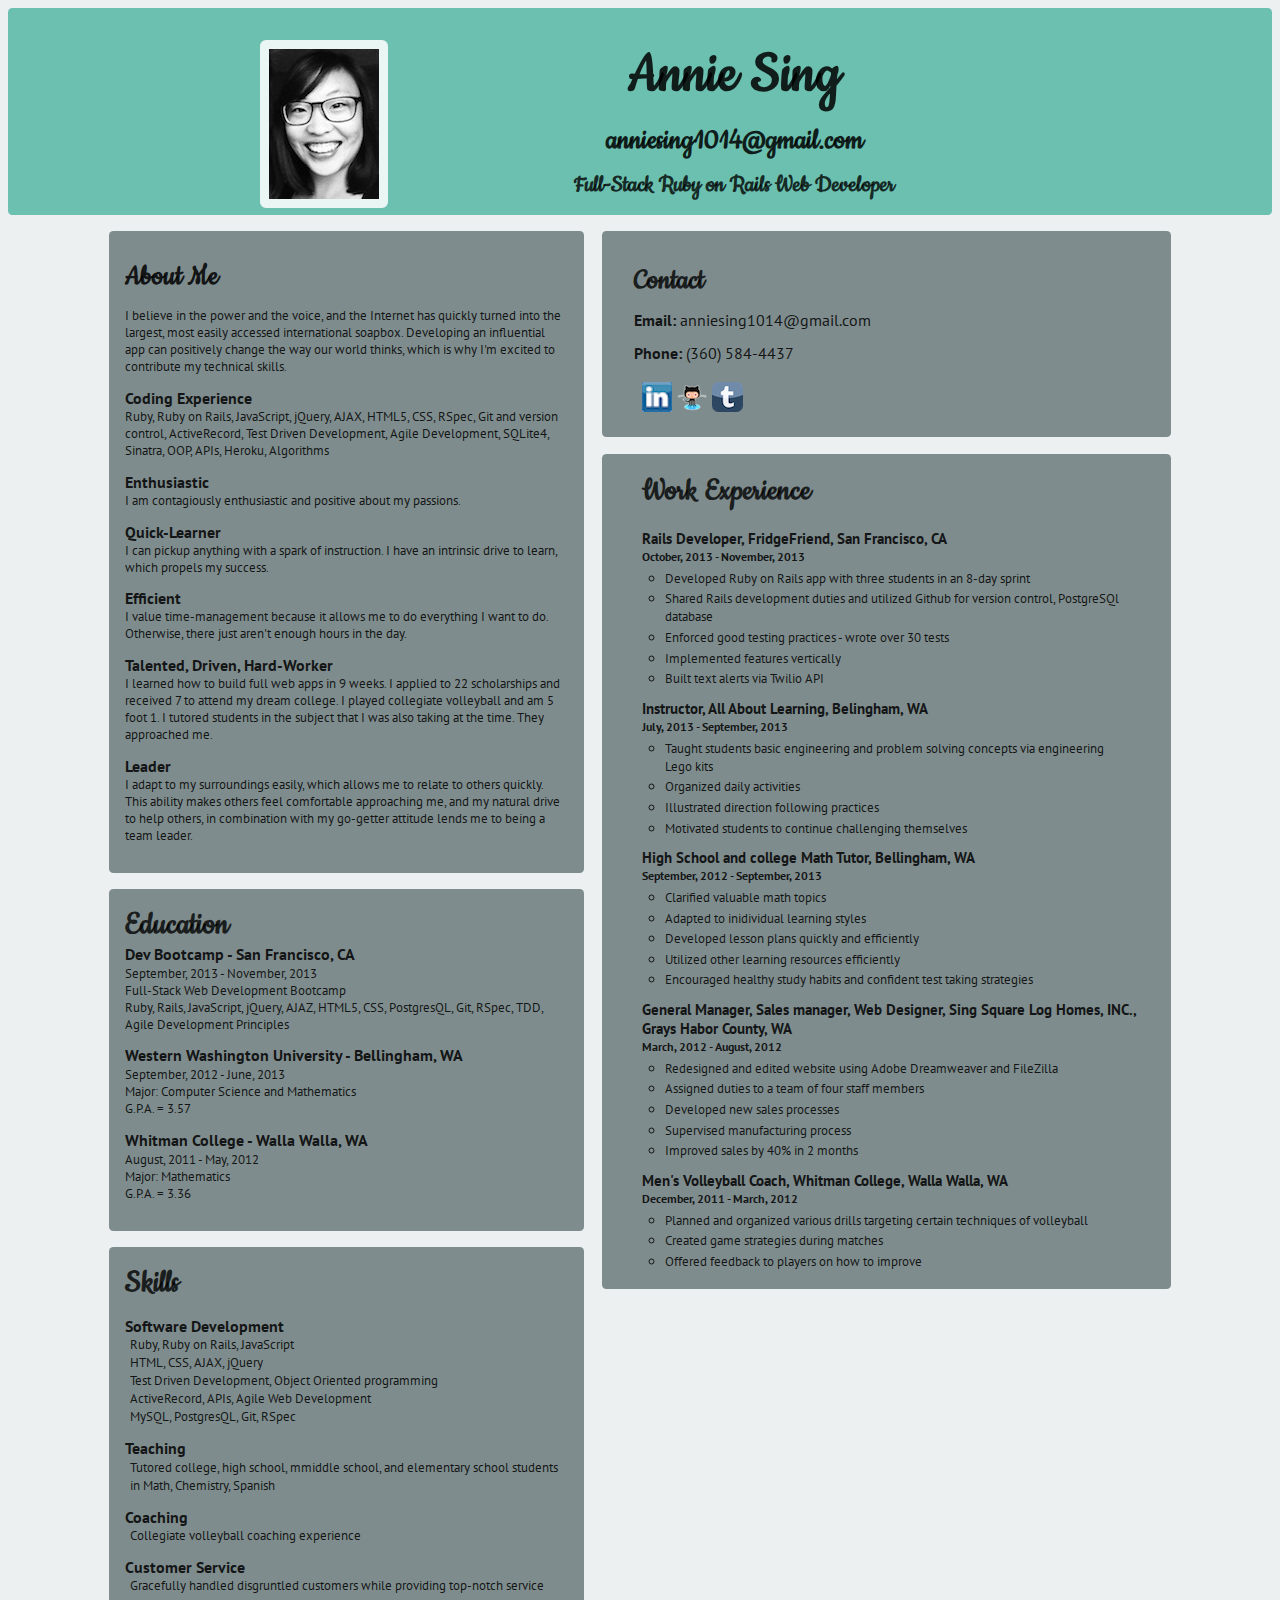
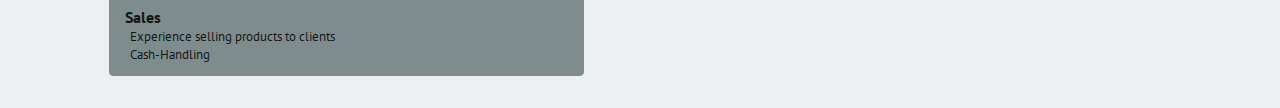
==== index.html @ c32c37f5 "remove irrelevent work experience" ====
<!DOCTYPE html>
<head>
  <title>Annie Sing</title>
  <link rel="stylesheet" type='text/css' href='style.css'>
  <link href='http://fonts.googleapis.com/css?family=PT+Sans|Cookie' rel='stylesheet' type='text/css'>
</head>
<body>

  <div id='container'>

    <header>
      <span>
        <img id='portrait' src="assets/annie_sing.jpg"/>
      </span>
      <span id='info'>
        <h1>Annie Sing</h1>
        <h2>anniesing1014@gmail.com</h2>
        <h3>Full-Stack Ruby on Rails Web Developer</h3>
      </span>
    </header>

    <div id='left-bar'>

      <div id='about-me-box'>
        <span>
          <h2>About Me</h2>
          <p>
            I believe in the power and the voice, and the Internet has quickly turned into the largest, most easily accessed international soapbox. Developing an influential app can positively change the way our world thinks, which is why I'm excited to contribute my technical skills.
          </p>
        </span>
        <span>
          <h4>Coding Experience</h4>
          <p>
            Ruby, Ruby on Rails, JavaScript, jQuery, AJAX, HTML5, CSS, RSpec, Git and version control, ActiveRecord, Test Driven Development, Agile Development, SQLite4, Sinatra, OOP, APIs, Heroku, Algorithms
          </p>
        </span>
        <span>
          <h4>Enthusiastic</h4>
          <p>
            I am contagiously enthusiastic and positive about my passions.
          </p>
        </span>
        <span>
          <h4>Quick-Learner</h4>
          <p>
            I can pickup anything with a spark of instruction. I have an intrinsic drive to learn, which propels my success.
          </p>
        </span>
        <span>
          <h4>Efficient</h4>
          <p>
            I value time-management because it allows me to do everything I want to do. Otherwise, there just aren't enough hours in the day.
          </p>
        </span>
        <span>
          <h4>Talented, Driven, Hard-Worker</h4>
          <p>
            I learned how to build full web apps in 9 weeks. I applied to 22 scholarships and received 7 to attend my dream college. I played collegiate volleyball and am 5 foot 1. I tutored students in the subject that I was also taking at the time. They approached me.
          </p>
        </span>
        <span>
          <h4>Leader</h4>
          <p>
            I adapt to my surroundings easily, which allows me to relate to others quickly. This ability makes others feel comfortable approaching me, and my natural drive to help others, in combination with my go-getter attitude lends me to being a team leader.
          </p>
        </span>
      </div>

      <div id='education-box'>
        <h3>Education</h3>

        <span>
          <h4>Dev Bootcamp -  San Francisco, CA</h4>
          <h5>September, 2013 - November, 2013</h5>
          <p>
            Full-Stack Web Development Bootcamp<br>
            Ruby, Rails, JavaScript, jQuery, AJAZ, HTML5, CSS, PostgresQL, Git, RSpec, TDD, Agile Development Principles
          </p>
        </span>

        <span>
          <h4>Western Washington University - Bellingham, WA</h4>
          <h5>September, 2012 - June, 2013</h5>
          <p>
            Major: Computer Science and Mathematics<br>
            G.P.A. = 3.57
          </p>
        </span>

        <span>
          <h4>Whitman College - Walla Walla, WA</h4>
          <h5>August, 2011 - May, 2012</h5>
          <p>
            Major: Mathematics<br>
            G.P.A. = 3.36
          </p>
        </span>

      </div>

      <div id='skills-box'>
        <h3>Skills</h3>

        <span>
          <h4>Software Development</h4>
          <p>
            <ul>
              <li>Ruby, Ruby on Rails, JavaScript</li>
              <li>HTML, CSS, AJAX, jQuery</li>
              <li>Test Driven Development, Object Oriented programming</li>
              <li>ActiveRecord, APIs, Agile Web Development</li>
              <li>MySQL, PostgresQL, Git, RSpec</li>
            </ul>
          </p>
        </span>

        <span>
          <h4>Teaching</h4>
          <p>
            <ul>
              <li>Tutored college, high school, mmiddle school, and elementary school students in Math, Chemistry, Spanish</li>
            </ul>
          </p>
        </span>


        <span>
          <h4>Coaching</h4>
          <p>
            <ul>
              <li>Collegiate volleyball coaching experience</li>
            </ul>
          </p>
        </span>

        <span>
          <h4>Customer Service</h4>
          <p>
            <ul>
              <li>Gracefully handled disgruntled customers while providing top-notch service</li>
            </ul>
          </p>
        </span>

        <span>
          <h4>Sales</h4>
          <p>
            <ul>
              <li>Experience selling products to clients</li>
              <li>Cash-Handling</li>
            </ul>
          </p>
        </span>


      </div>
    
    </div>


    <div id='right-side-bar'>

      <div id='contact-box'>
        <h3>Contact</h3>
        <p>
          <h4>Email:</h4> anniesing1014@gmail.com
        </p>
        <p>
          <h4>Phone:</h4> (360) 584-4437
        </p>
        <ul id = 'contact-icons'>
          <li>
            <a href="https://www.linkedin.com/in/anniesing"><img src='assets/linked_in_icon.png'></a>
          </li>
          <li>
            <a href="https://github.com/anniesing"><img src='assets/github_icon.png'></a>
          </li>
          <li>
            <a href="https://annie-sing.tumblr.com"><img src='assets/tumblr_icon.png'></a>
          </li>
        </ul>
      </div>



      <div id='work-experience-box'>

        <ul>
          <li><h3>Work Experience</h3></li>
        </ul>
        <ul id='past-jobs'>
          <li>
            <h4>Rails Developer, FridgeFriend, San Francisco, CA</h4>
            <h5> October, 2013 - November, 2013 </h5>
            <p>
              <ul class= 'job-duties'>
                <li>Developed Ruby on Rails app with three students in an 8-day sprint</li>
                <li>Shared Rails development duties and utilized Github for version control, PostgreSQl database</li>
                <li>Enforced good testing practices - wrote over 30 tests</li>
                <li>Implemented features vertically</li>
                <li>Built text alerts via Twilio API</li>
              </ul>
            </p>
          </li>

          <li>
            <h4>Instructor, All About Learning, Belingham, WA</h4>
            <h5>July, 2013 - September, 2013</h5>
            <p>
              <ul class= 'job-duties'>
                <li>Taught students basic engineering and problem solving concepts via engineering Lego kits</li>
                <li>Organized daily activities</li>
                <li>Illustrated direction following practices</li>
                <li>Motivated students to continue challenging themselves</li>
              </ul>
            </p>
          </li>

          <li>
            <h4>High School and college Math Tutor, Bellingham, WA</h4>
            <h5>September, 2012 - September, 2013</h5>
            <p>
              <ul class= 'job-duties'>
                <li>Clarified valuable math topics</li>
                <li>Adapted to inidividual learning styles</li>
                <li>Developed lesson plans quickly and efficiently</li>
                <li>Utilized other learning resources efficiently</li>
                <li>Encouraged healthy study habits and confident test taking strategies</li>
              </ul>
            </p>          
          </li>
          
          <li>
            <h4>General Manager, Sales manager, Web Designer, Sing Square Log Homes, INC., Grays Habor County, WA</h4>
            <h5>March, 2012 - August, 2012</h5>
            <p>
              <ul class= 'job-duties'>
                <li>Redesigned and edited website using Adobe Dreamweaver and FileZilla</li>
                <li>Assigned duties to a team of four staff members</li>
                <li>Developed new sales processes</li>
                <li>Supervised manufacturing process</li>
                <li>Improved sales by 40% in 2 months</li>
              </ul>
            </p>          
          </li>

          <li>
            <h4>Men's Volleyball Coach, Whitman College, Walla Walla, WA</h4>
            <h5>December, 2011 - March, 2012</h5>
            <p>
              <ul class= 'job-duties'>
                <li>Planned and organized various drills targeting certain techniques of volleyball</li>
                <li>Created game strategies during matches</li>
                <li>Offered feedback to players on how to improve</li>
              </ul>
            </p>          
          </li>
        </ul>
      </div>
    </div>

  </div>

</body>
---- style.css ----
body{
  background-color: #ecf0f1;
  color: rgba(0,0,0,0.85);
  font-family: 'PT Sans', sans-serif;
  }

header{
  background-color: rgba(22, 160, 133, 0.6);
  padding-top: 2em;
  padding-bottom: 1em;
  text-align: center;
  border-radius: 4.3px;
  }


ul {
  font-size: 1.2em;
  list-style: none;
  }

h1 {                  
  font-size: 4em;
  color: rgba(0,0,0,0.85);
  font-family: 'Cookie', cursive;
  margin-top: 0em;
  margin-bottom: 0em;
  }
h2 {
  font-size: 2em;
  color: rgba(0,0,0,0.85);
  font-family: 'Cookie', cursive;
  margin-top: 0.4em;
  margin-bottom: 0.4em;
  }
h3 {
  color: rgba(0,0,0,0.8);
  font-size: 1.6em;
  font-family: 'Cookie', cursive;
  margin-top: 0em;
  margin-bottom: 0em;
  }

h4{
  margin-top: 0em;
  font-size: 0.9em;
  font-weight: thick;
  display: inline;
  margin-left: 0em;
  margin-bottom: 0em;
  font-family: 'PT Sans', sans-serif;
}

h5{
  margin-top: 0.2%;
  font-weight: thick;
  font-size: 0.7em;
  font-family: 'PT Sans', sans-serif;
}


a {
  color: #ecf0f1;
  text-decoration: none;
  }

p {
  font-family: 'PT Sans', sans-serif;
  font-size: 0.8em;
}

#container{
  font-family: 'PT Sans', sans-serif;
  float: left;
  height: 100%;
}

#left-bar{
  float:left;
  display: inline-block;
  width: 35%;
  margin-left: 8%;
  margin-bottom: 2em;
}

#right-side-bar{
  width: 45%;
  position:relative;
  display: inline-block;
  float: right;
  margin-top: 1em;
  margin-right: 8%;
  border-radius: 4.5px;
}

#work-experience-box{
  float:left;
  margin-top: 3%;
  width: 96%;
  background: #7f8c8d;
  border-radius: 4.3px;
  padding-right: 4%;
}

#work-experience-box h3{
  font-size: 2.3em;
}
#work-experience-box h4{
  font-size: 1em;
}

#work-experience-box li{
  font-size: 0.76em;
}

#work-experience-box h5{
  font-size: 0.8em;

}

#contact-box{
  width: 100%;
  float: left;
  border-radius: 4.3px;
  background: #7f8c8d;
  display: block;
  }

#contact-box h3{
  padding-left: 1em;
  padding-top: 1em;
  font-size: 2em;
}

#contact-box h4{
  padding-left: 2em;
  font-size: 1em;
}
#education-box{
  display: block;
  width:100%;
  background: #7f8c8d;
  margin-top: 1em;
  float: left;
  border-radius: 4.3px;
  padding: 1em;
}

#education-box h3{
  font-size: 2.2em;
}

#education-box h4{
  font-size: 1em;
  font-weight: thick;
}

#education-box h5{
  font-size: 0.8em;
  font-weight: normal;
  margin-bottom: 0%;
}

#education-box p{
  margin-top: 0%;
  margin-bottom: 3%%;
}


#skills-box{
  display: block;
  width:100%;
  background: #7f8c8d;
  margin-top: 1em;
  float: left;
  padding: 1em;
  padding-bottom: 0em;
  border-radius: 4.3px;
}

#skills-box h3{
  font-size: 2.2em;
  margin-bottom: 0.4em;
}

#skills-box h4{
  font-size: 1em;
  font-family: 'PT Sans', sans-serif;
  font-weight: thick;
}

#skills-box p{
  margin-top: 0%;
}

#skills-box ul{
  margin-top: -3%;
  margin-left: -8%;
  margin-bottom: 0%
}

#skills-box li{
  font-size: 0.7em;
}

#about-me-box{
  display: block;
  width:100%;
  background: #7f8c8d;
  margin-top: 1em;
  float: left;
  padding: 1em;
  border-radius: 4.3px;
}

#top-left-side-bar h3{
  margin-bottom: 0em;
  font-size: 2em;
}


#contact-icons li{
  display: inline;
}

#about-me-box h4{
  font-size: 1em;
  font-weight: thick;
}

#about-me-box p{
  margin-top: 0%;
}

.job-duties{
  margin-right: 1em;
  margin-left: -1em;
  margin-top: -1em;
}

.job-duties li{
  list-style: circle;
  font-size: 0.6em;
  padding-top: 0.2em; 
}


img#portrait {
  border-color: rgba(255, 255, 255, 0.85);
  border-width: 0.6em;
  border-radius: 6px;
  border-style: solid;
  }


header span:first-of-type {
  width: 20%;
  float: left;
  margin-left: 15%;
  margin-right: -20%
}



/*
@media (max-width: 600px) {

#top-left-side-bar{
  border-radius: 4.3px;
  width: 100;
  display: block;
  background: red;
  }

#right-side-bar{
  background-color: #7f8c8d;
  display: block;
  margin-top: 1em;
  border-radius: 4.5px;
}

#bottom-left-side-bar{
  border-radius: 4.3px;
  margin: 1em 0em;
  float: left;
  }
}
*/
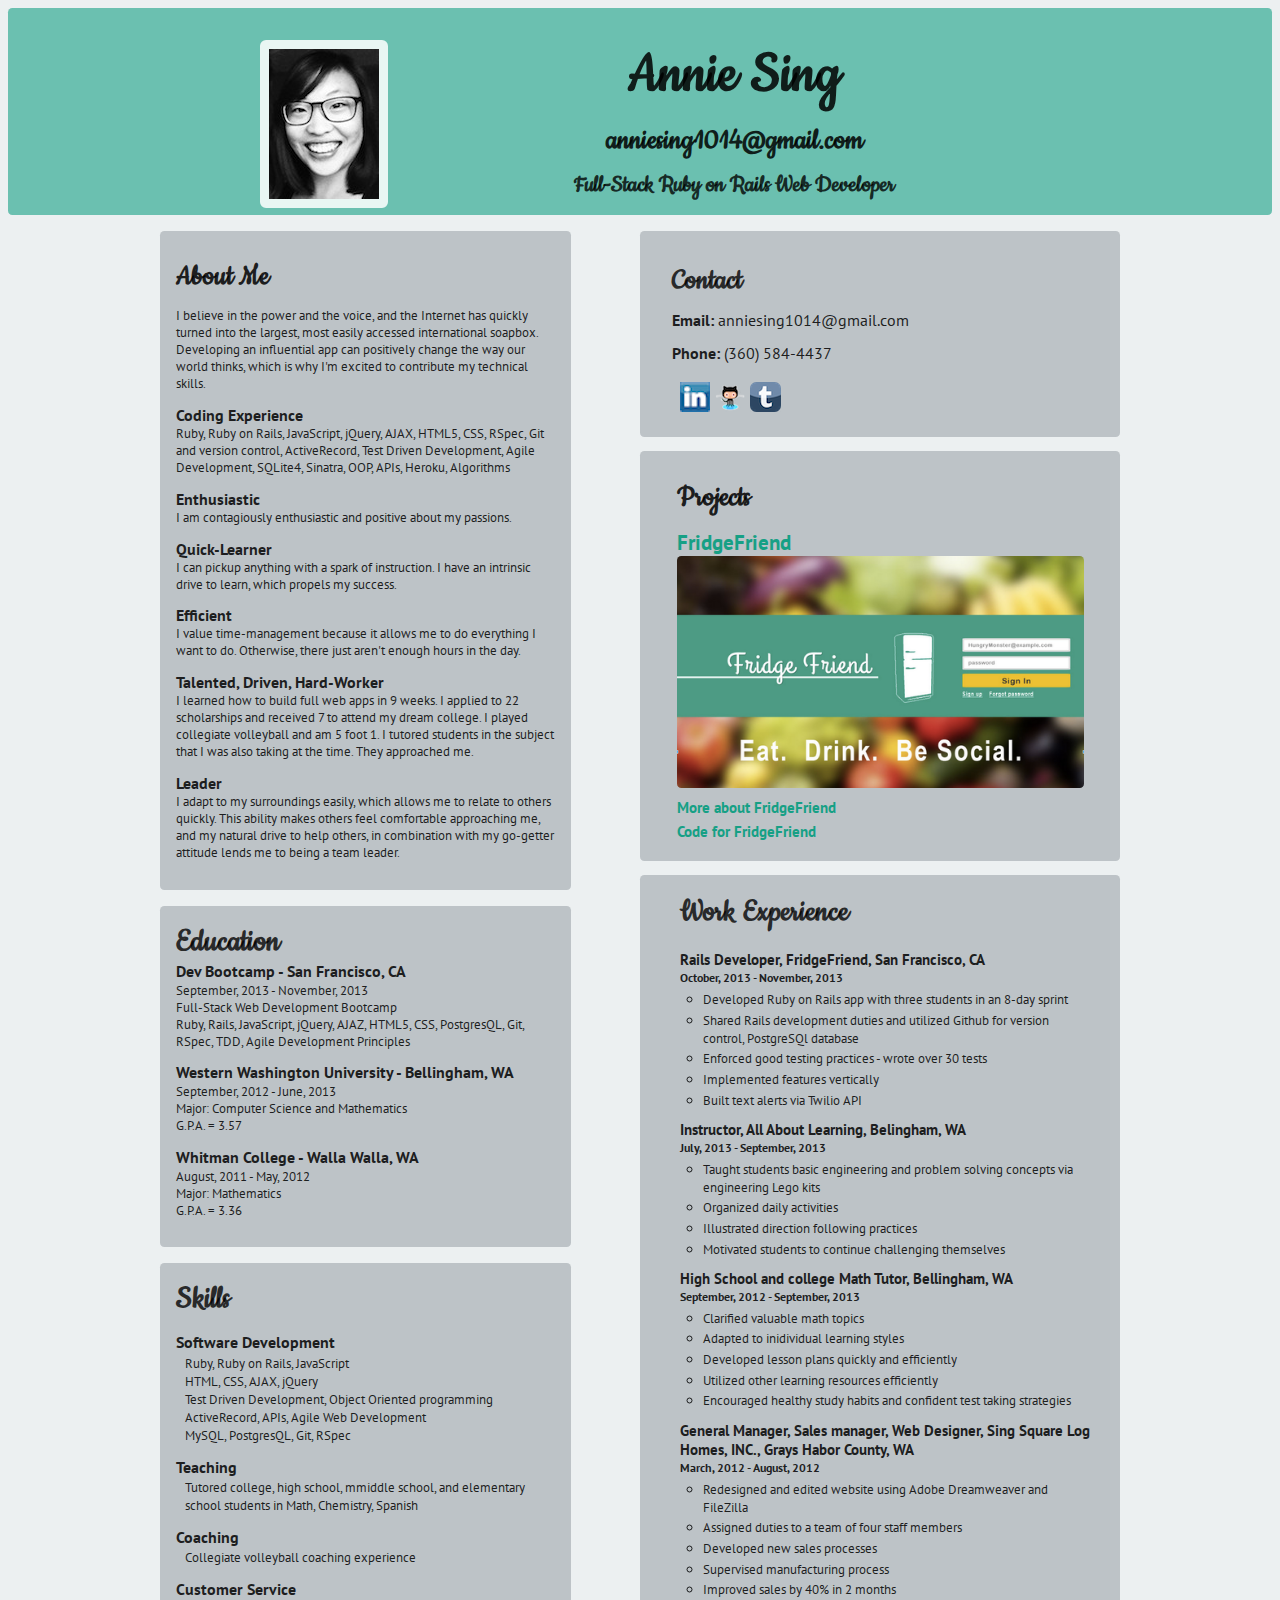
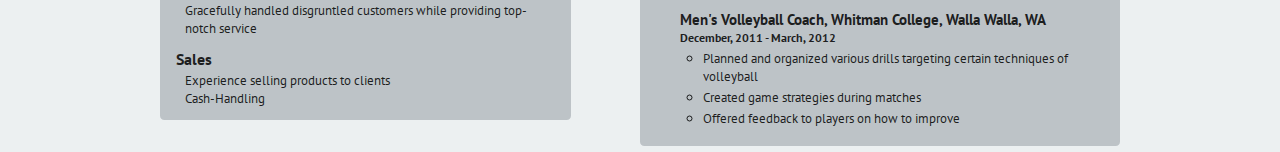
==== commit 21d5b05b: "add projects" ====
--- a/index.html
+++ b/index.html
@@ -181,7 +181,19 @@
         </ul>
       </div>
 
-
+      <div id='projects-box'>
+        <div id='cushion'>
+        <h2>Projects</h2>
+          <span>
+            <h3><a href = 'http://fridge-friend.herokuapp.com/'>FridgeFriend</a></h3>
+              <a href = 'http://fridge-friend.herokuapp.com/'><img id='fridge-friend-landing' src="assets/fridge_friend.png" ></a>
+              <p><a href = 'http://annie-sing.tumblr.com/post/67087601604/phase-3-week-3-day-5-release-day-of-fridgefriend'>More about FridgeFriend</a></p>
+              <p><a href = "https://github.com/gopher-snakes-2013/Fridge-Friends-2.0">Code for FridgeFriend</a></p>
+            <p>
+            </p>
+          </span>
+        </div>
+      </div>
 
       <div id='work-experience-box'>
 
@@ -229,7 +241,7 @@
               </ul>
             </p>          
           </li>
-          
+
           <li>
             <h4>General Manager, Sales manager, Web Designer, Sing Square Log Homes, INC., Grays Habor County, WA</h4>
             <h5>March, 2012 - August, 2012</h5>
--- a/style.css
+++ b/style.css
@@ -77,26 +77,82 @@
 #left-bar{
   float:left;
   display: inline-block;
-  width: 35%;
-  margin-left: 8%;
+  width: 30%;
+  margin-left: 12%;
+  margin-right: 8%;
   margin-bottom: 2em;
 }
 
 #right-side-bar{
-  width: 45%;
+  width: 38%;
   position:relative;
   display: inline-block;
   float: right;
   margin-top: 1em;
-  margin-right: 8%;
+  margin-right: 12%;
   border-radius: 4.5px;
 }
 
+#contact-box{
+  width: 100%;
+  float: left;
+  border-radius: 4.3px;
+  background: #bdc3c7;
+  display: block;
+  }
+
+#contact-box h3{
+  padding-left: 1em;
+  padding-top: 1em;
+  font-size: 2em;
+}
+
+#contact-box h4{
+  padding-left: 2em;
+  font-size: 1em;
+}
+
+#projects-box {
+  background: #bdc3c7;
+  margin-top: 3%;
+  float: left;
+  width: 100%;
+  border-radius: 4.3px;
+}
+
+#projects-box h3{
+  font-family: 'PT Sans', sans-serif;
+  font-size: 1.1em;
+}
+
+#projects-box a{
+  color: rgb(22, 160, 133);
+  font-family: 'PT Sans', sans-serif;
+  font-weight: bold;
+  font-size: 1.2em;
+}
+
+#projects-box p{
+  margin-top: 0.3em;
+  margin-bottom: 0em;
+}
+
+#cushion{
+  padding-left: 2.3em;
+  padding-right: 2.3em;
+  padding-bottom: 1em;
+  padding-top: 1em;
+}
+
+#fridge-friend-landing{
+  border-radius: 4.3px;
+  width: 100%;
+}
 #work-experience-box{
   float:left;
   margin-top: 3%;
   width: 96%;
-  background: #7f8c8d;
+  background: #bdc3c7;
   border-radius: 4.3px;
   padding-right: 4%;
 }
@@ -117,28 +173,10 @@
 
 }
 
-#contact-box{
-  width: 100%;
-  float: left;
-  border-radius: 4.3px;
-  background: #7f8c8d;
-  display: block;
-  }
-
-#contact-box h3{
-  padding-left: 1em;
-  padding-top: 1em;
-  font-size: 2em;
-}
-
-#contact-box h4{
-  padding-left: 2em;
-  font-size: 1em;
-}
 #education-box{
   display: block;
   width:100%;
-  background: #7f8c8d;
+  background: #bdc3c7;
   margin-top: 1em;
   float: left;
   border-radius: 4.3px;
@@ -169,7 +207,7 @@
 #skills-box{
   display: block;
   width:100%;
-  background: #7f8c8d;
+  background: #bdc3c7;
   margin-top: 1em;
   float: left;
   padding: 1em;
@@ -205,7 +243,7 @@
 #about-me-box{
   display: block;
   width:100%;
-  background: #7f8c8d;
+  background: #bdc3c7;
   margin-top: 1em;
   float: left;
   padding: 1em;
@@ -230,6 +268,7 @@
 #about-me-box p{
   margin-top: 0%;
 }
+
 
 .job-duties{
   margin-right: 1em;
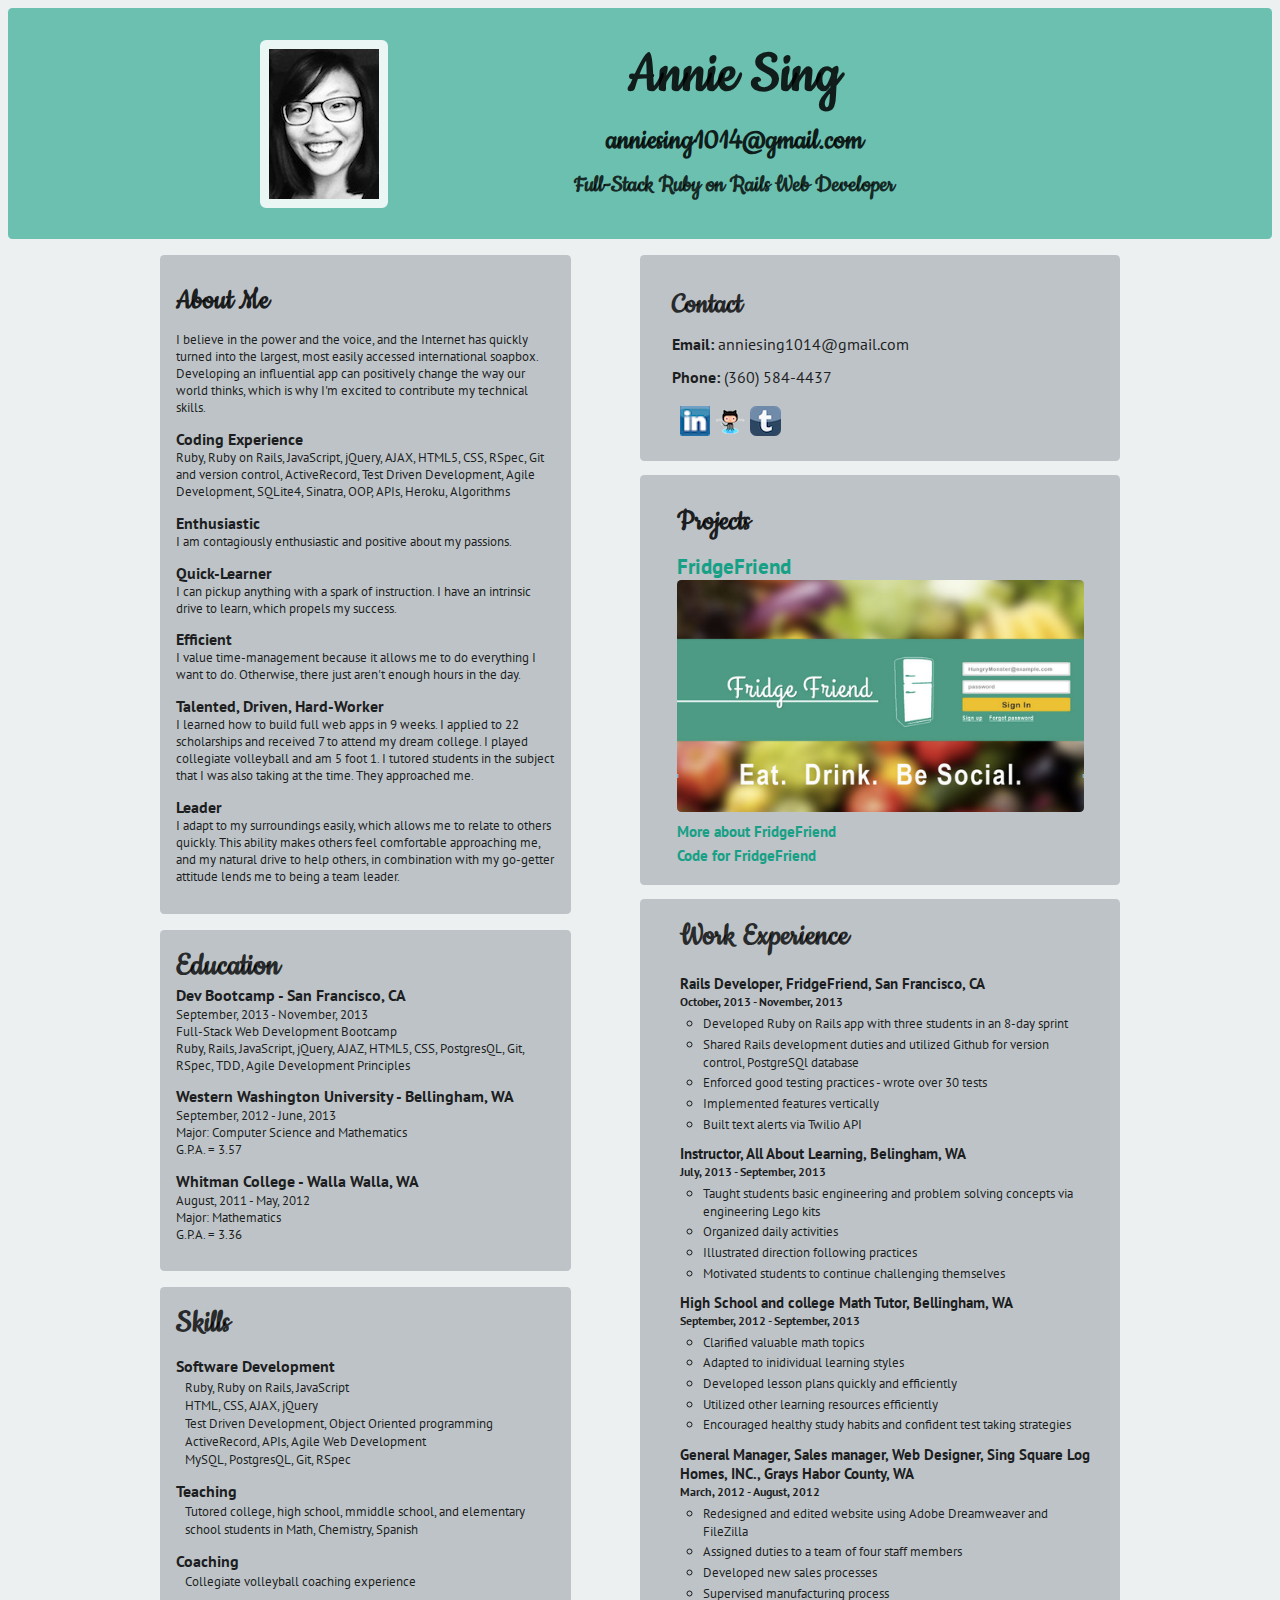
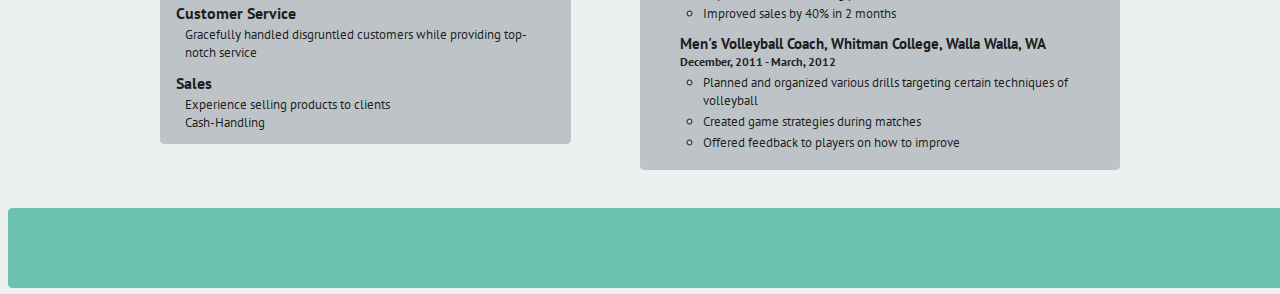
==== commit 2084837a: "add footer" ====
--- a/index.html
+++ b/index.html
@@ -270,7 +270,8 @@
         </ul>
       </div>
     </div>
-
+    <div id='footer'>
+    </div>
   </div>
 
 </body>
--- a/style.css
+++ b/style.css
@@ -7,11 +7,21 @@
 header{
   background-color: rgba(22, 160, 133, 0.6);
   padding-top: 2em;
-  padding-bottom: 1em;
+  padding-bottom: 2.5em;
   text-align: center;
   border-radius: 4.3px;
   }
 
+#footer{
+  padding:1em;
+  width: 100%;
+  height: 3em;
+  float: left;
+  border-radius: 4.3px;
+  margin-bottom: 0.4em;
+  margin-top: 2em;
+  background-color: rgba(22, 160, 133, 0.6);
+}
 
 ul {
   font-size: 1.2em;
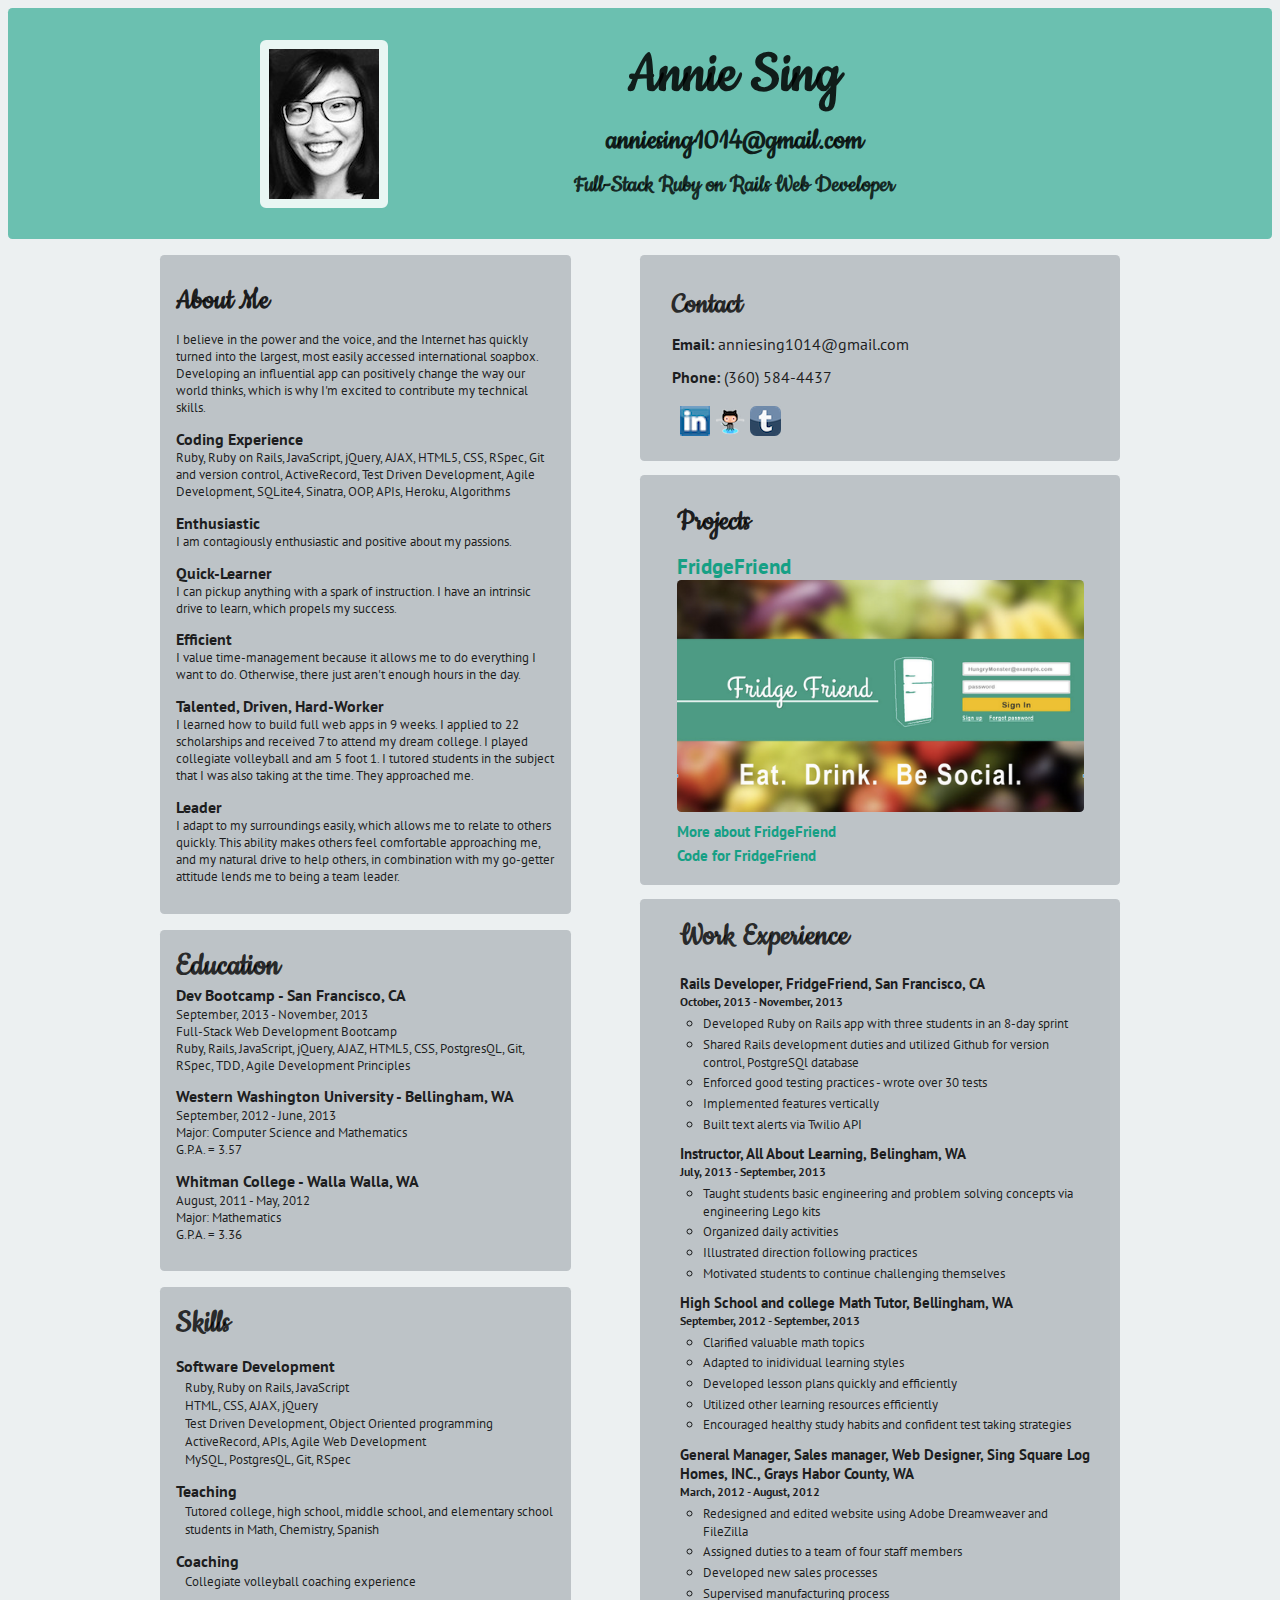
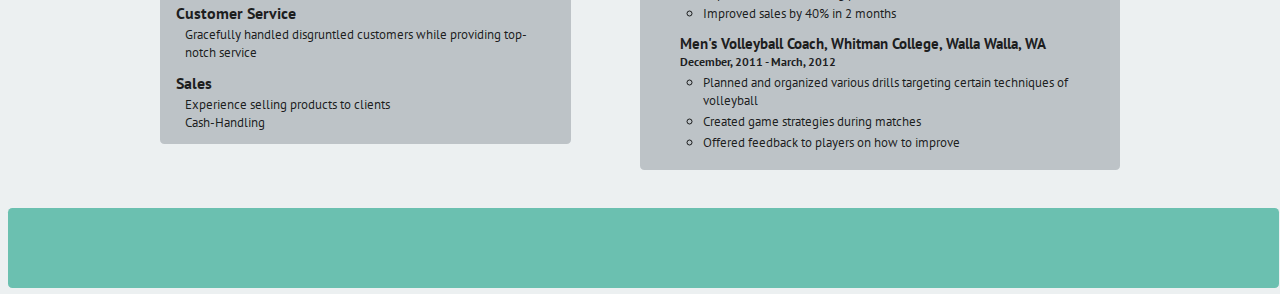
==== commit 65e35e5a: "mmiddle -> middle" ====
--- a/index.html
+++ b/index.html
@@ -118,7 +118,7 @@
           <h4>Teaching</h4>
           <p>
             <ul>
-              <li>Tutored college, high school, mmiddle school, and elementary school students in Math, Chemistry, Spanish</li>
+              <li>Tutored college, high school, middle school, and elementary school students in Math, Chemistry, Spanish</li>
             </ul>
           </p>
         </span>
@@ -154,7 +154,7 @@
 
 
       </div>
-    
+
     </div>
 
 
@@ -239,7 +239,7 @@
                 <li>Utilized other learning resources efficiently</li>
                 <li>Encouraged healthy study habits and confident test taking strategies</li>
               </ul>
-            </p>          
+            </p>
           </li>
 
           <li>
@@ -253,7 +253,7 @@
                 <li>Supervised manufacturing process</li>
                 <li>Improved sales by 40% in 2 months</li>
               </ul>
-            </p>          
+            </p>
           </li>
 
           <li>
@@ -265,7 +265,7 @@
                 <li>Created game strategies during matches</li>
                 <li>Offered feedback to players on how to improve</li>
               </ul>
-            </p>          
+            </p>
           </li>
         </ul>
       </div>
--- a/style.css
+++ b/style.css
@@ -14,11 +14,12 @@
 
 #footer{
   padding:1em;
-  width: 100%;
+  width: 98%;
   height: 3em;
   float: left;
   border-radius: 4.3px;
   margin-bottom: 0.4em;
+  margin-right: 0.4em;
   margin-top: 2em;
   background-color: rgba(22, 160, 133, 0.6);
 }
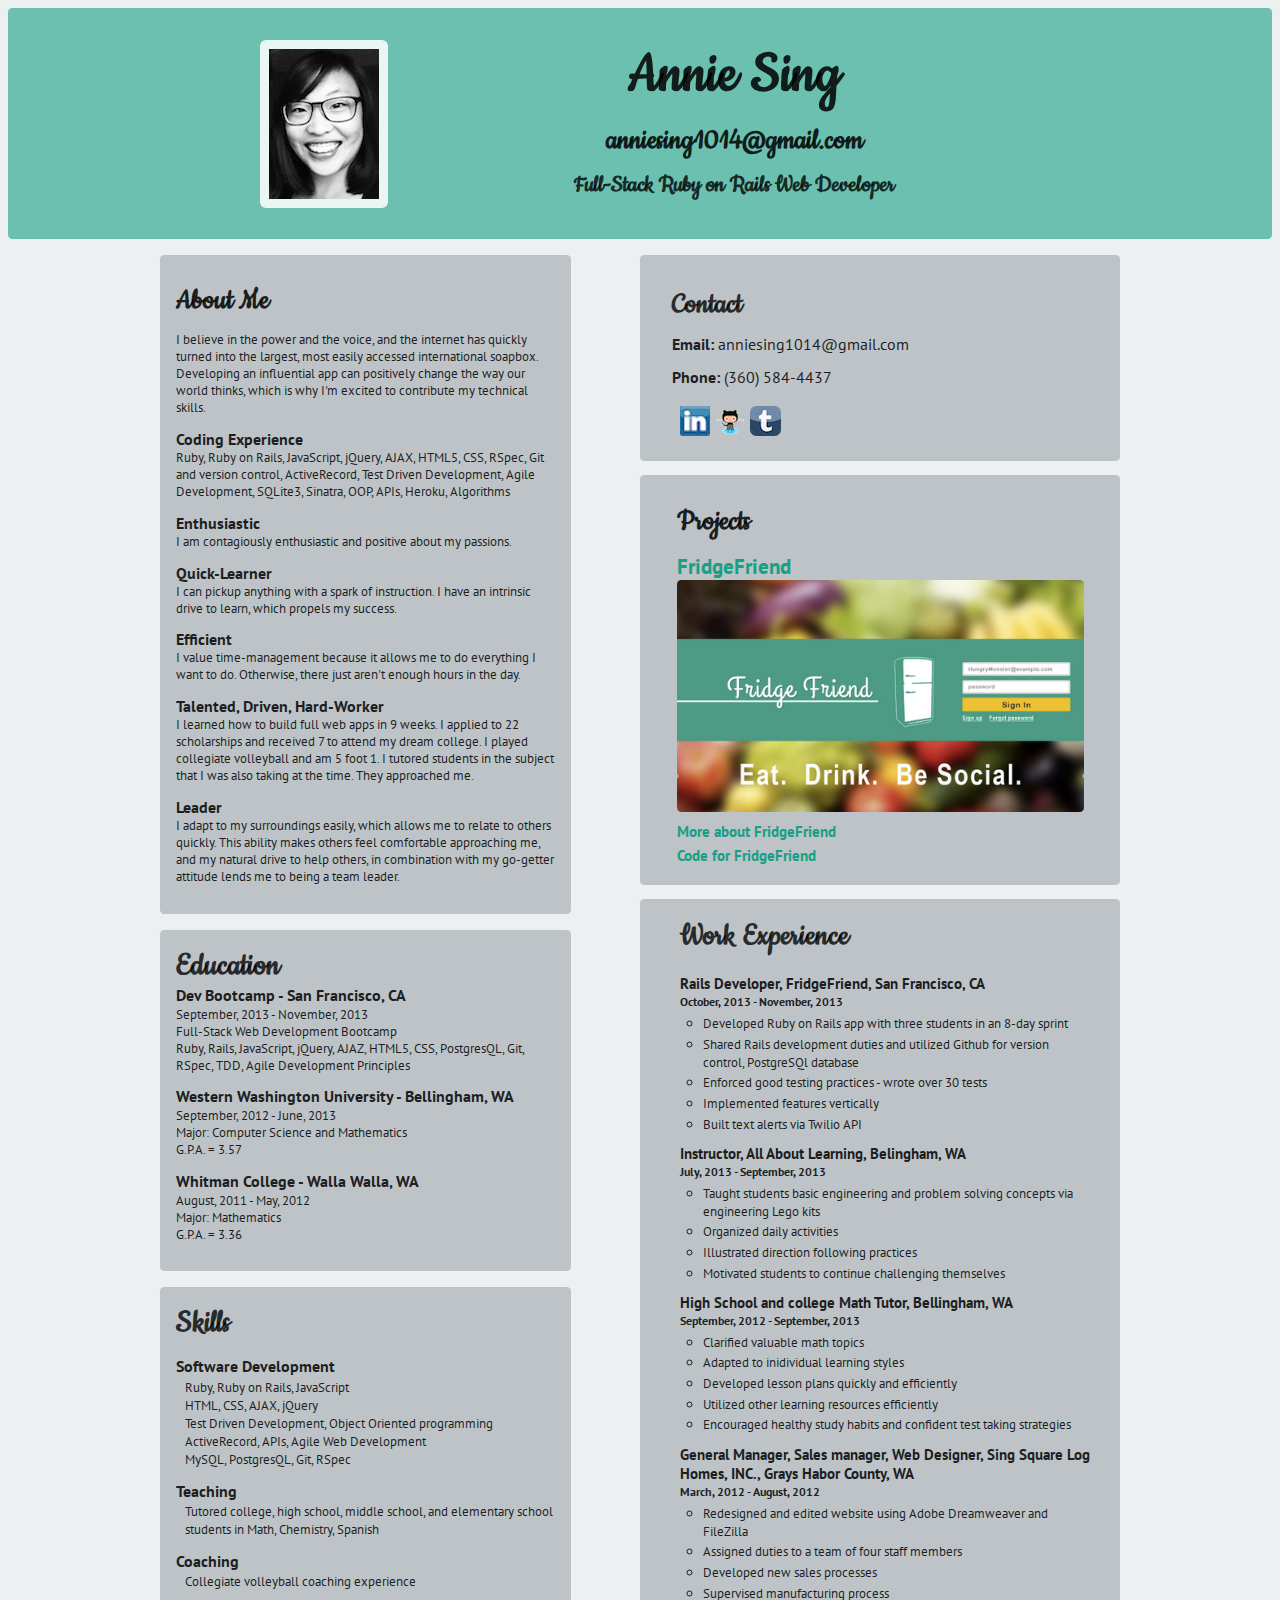
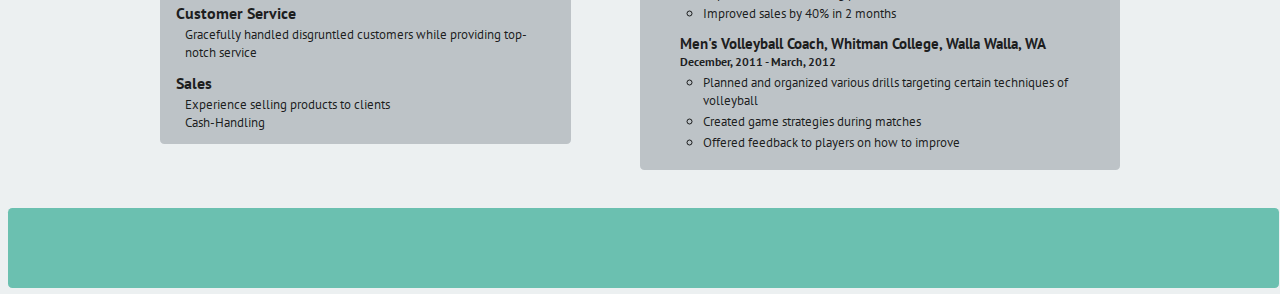
==== commit f67b83ac: "sqlite4 -> sqlite3" ====
--- a/index.html
+++ b/index.html
@@ -25,13 +25,13 @@
         <span>
           <h2>About Me</h2>
           <p>
-            I believe in the power and the voice, and the Internet has quickly turned into the largest, most easily accessed international soapbox. Developing an influential app can positively change the way our world thinks, which is why I'm excited to contribute my technical skills.
+            I believe in the power and the voice, and the internet has quickly turned into the largest, most easily accessed international soapbox. Developing an influential app can positively change the way our world thinks, which is why I'm excited to contribute my technical skills.
           </p>
         </span>
         <span>
           <h4>Coding Experience</h4>
           <p>
-            Ruby, Ruby on Rails, JavaScript, jQuery, AJAX, HTML5, CSS, RSpec, Git and version control, ActiveRecord, Test Driven Development, Agile Development, SQLite4, Sinatra, OOP, APIs, Heroku, Algorithms
+            Ruby, Ruby on Rails, JavaScript, jQuery, AJAX, HTML5, CSS, RSpec, Git and version control, ActiveRecord, Test Driven Development, Agile Development, SQLite3, Sinatra, OOP, APIs, Heroku, Algorithms
           </p>
         </span>
         <span>
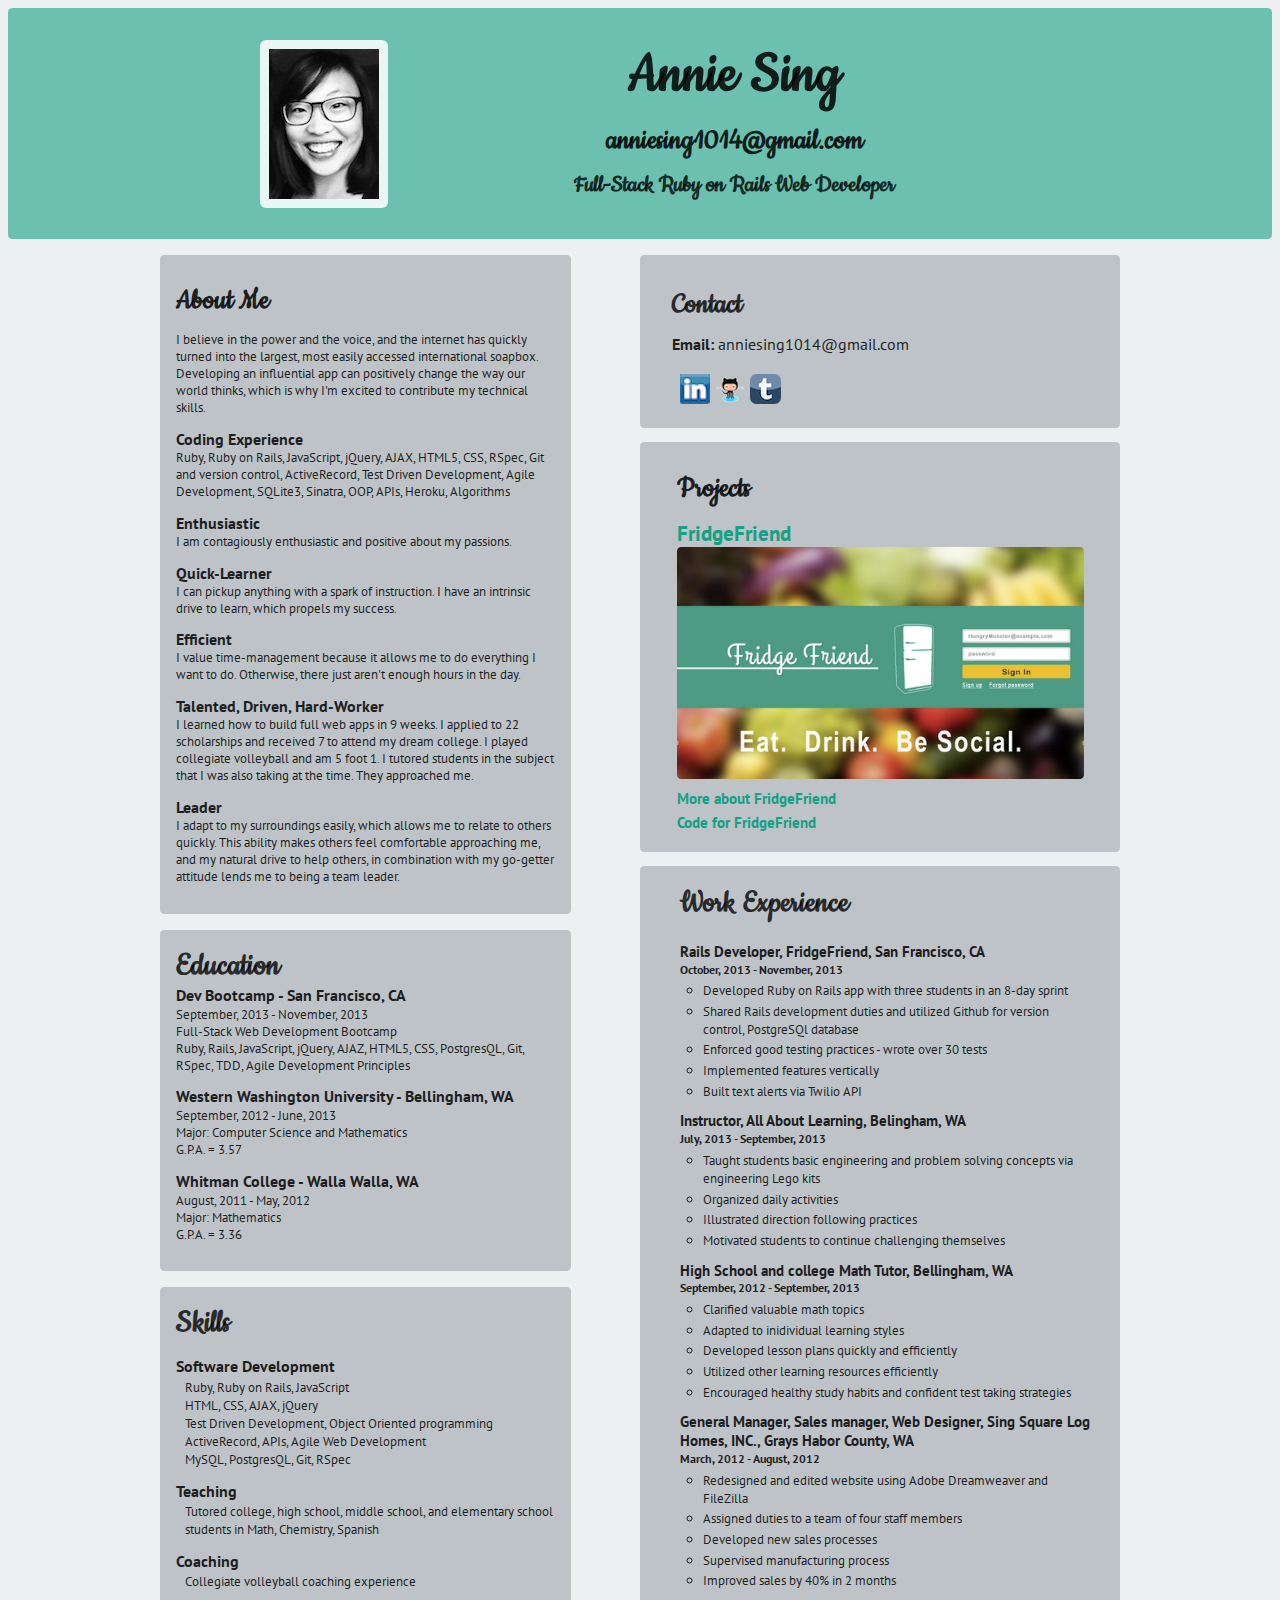
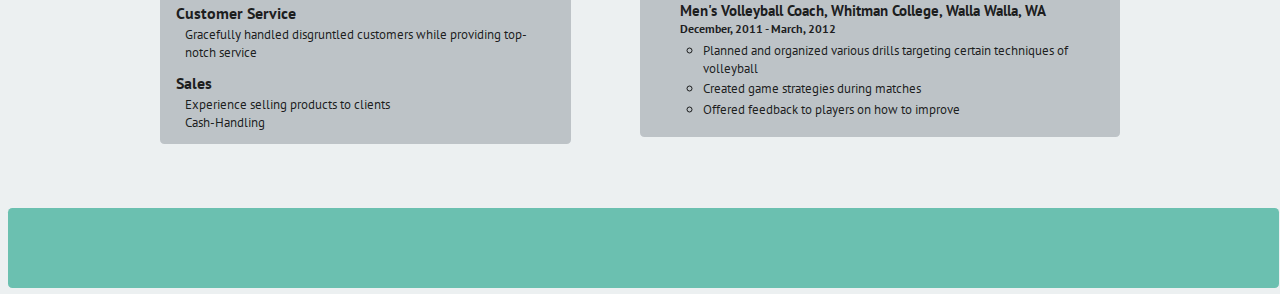
==== commit d78bee99: "remove phone number" ====
--- a/index.html
+++ b/index.html
@@ -165,9 +165,6 @@
         <p>
           <h4>Email:</h4> anniesing1014@gmail.com
         </p>
-        <p>
-          <h4>Phone:</h4> (360) 584-4437
-        </p>
         <ul id = 'contact-icons'>
           <li>
             <a href="https://www.linkedin.com/in/anniesing"><img src='assets/linked_in_icon.png'></a>
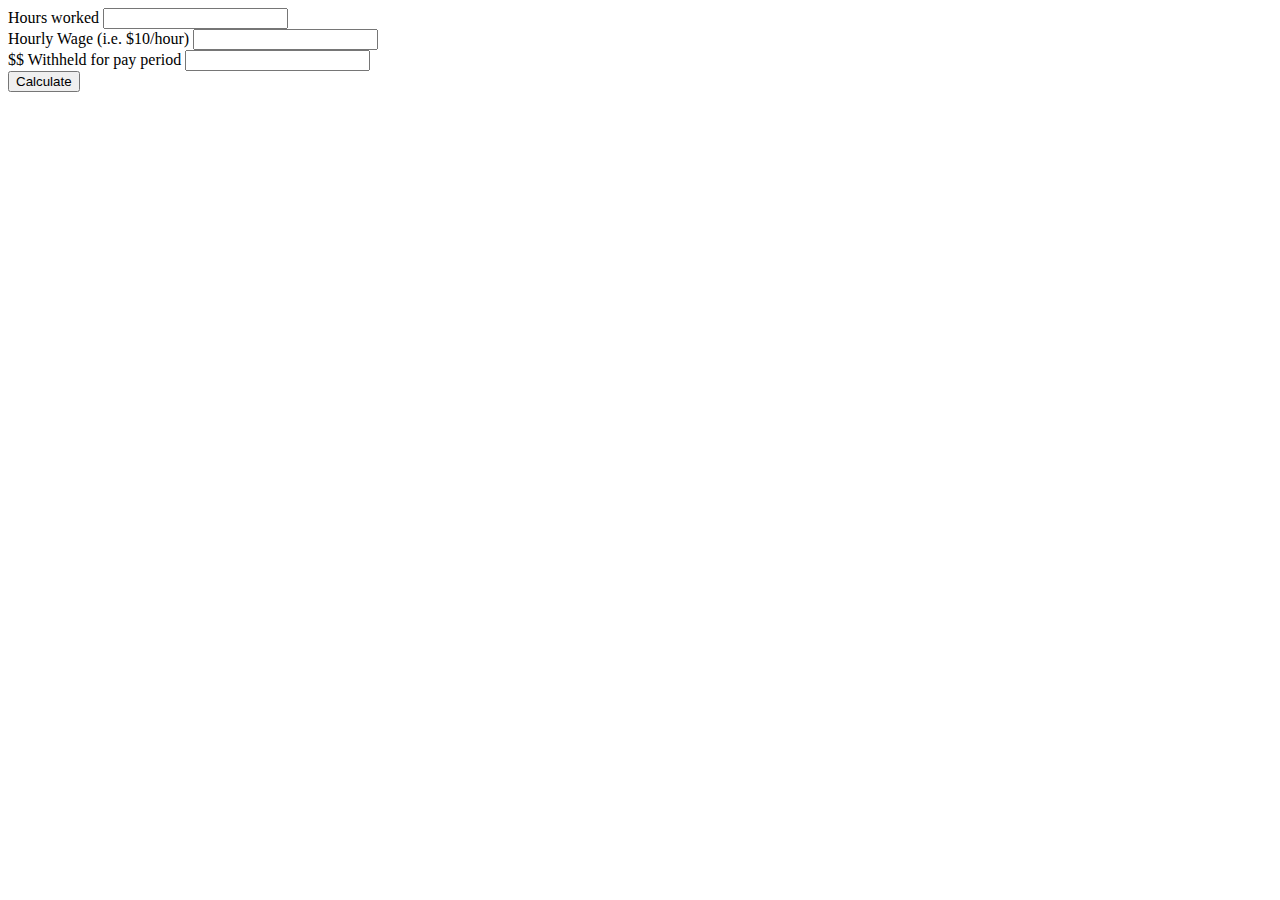
==== commit 4a9467e7: "all of the bad practices are here. only for mom" ====
--- a/index.html
+++ b/index.html
@@ -1,274 +1,20 @@
-<!DOCTYPE html>
-<head>
-  <title>Annie Sing</title>
-  <link rel="stylesheet" type='text/css' href='style.css'>
-  <link href='http://fonts.googleapis.com/css?family=PT+Sans|Cookie' rel='stylesheet' type='text/css'>
-</head>
-<body>
+<!doctype html>
+<meta charset="utf-8">
+<div>
+<label>Hours worked</label>
+<input id="hours">
+</div>
 
-  <div id='container'>
+<div>
+<label>Hourly Wage (i.e. $10/hour)</label>
+<input id="wages">
+</div>
 
-    <header>
-      <span>
-        <img id='portrait' src="assets/annie_sing.jpg"/>
-      </span>
-      <span id='info'>
-        <h1>Annie Sing</h1>
-        <h2>anniesing1014@gmail.com</h2>
-        <h3>Full-Stack Ruby on Rails Web Developer</h3>
-      </span>
-    </header>
+<div>
+<label>$$ Withheld for pay period</label>
+<input id="withheld">
+</div>
 
-    <div id='left-bar'>
-
-      <div id='about-me-box'>
-        <span>
-          <h2>About Me</h2>
-          <p>
-            I believe in the power and the voice, and the internet has quickly turned into the largest, most easily accessed international soapbox. Developing an influential app can positively change the way our world thinks, which is why I'm excited to contribute my technical skills.
-          </p>
-        </span>
-        <span>
-          <h4>Coding Experience</h4>
-          <p>
-            Ruby, Ruby on Rails, JavaScript, jQuery, AJAX, HTML5, CSS, RSpec, Git and version control, ActiveRecord, Test Driven Development, Agile Development, SQLite3, Sinatra, OOP, APIs, Heroku, Algorithms
-          </p>
-        </span>
-        <span>
-          <h4>Enthusiastic</h4>
-          <p>
-            I am contagiously enthusiastic and positive about my passions.
-          </p>
-        </span>
-        <span>
-          <h4>Quick-Learner</h4>
-          <p>
-            I can pickup anything with a spark of instruction. I have an intrinsic drive to learn, which propels my success.
-          </p>
-        </span>
-        <span>
-          <h4>Efficient</h4>
-          <p>
-            I value time-management because it allows me to do everything I want to do. Otherwise, there just aren't enough hours in the day.
-          </p>
-        </span>
-        <span>
-          <h4>Talented, Driven, Hard-Worker</h4>
-          <p>
-            I learned how to build full web apps in 9 weeks. I applied to 22 scholarships and received 7 to attend my dream college. I played collegiate volleyball and am 5 foot 1. I tutored students in the subject that I was also taking at the time. They approached me.
-          </p>
-        </span>
-        <span>
-          <h4>Leader</h4>
-          <p>
-            I adapt to my surroundings easily, which allows me to relate to others quickly. This ability makes others feel comfortable approaching me, and my natural drive to help others, in combination with my go-getter attitude lends me to being a team leader.
-          </p>
-        </span>
-      </div>
-
-      <div id='education-box'>
-        <h3>Education</h3>
-
-        <span>
-          <h4>Dev Bootcamp -  San Francisco, CA</h4>
-          <h5>September, 2013 - November, 2013</h5>
-          <p>
-            Full-Stack Web Development Bootcamp<br>
-            Ruby, Rails, JavaScript, jQuery, AJAZ, HTML5, CSS, PostgresQL, Git, RSpec, TDD, Agile Development Principles
-          </p>
-        </span>
-
-        <span>
-          <h4>Western Washington University - Bellingham, WA</h4>
-          <h5>September, 2012 - June, 2013</h5>
-          <p>
-            Major: Computer Science and Mathematics<br>
-            G.P.A. = 3.57
-          </p>
-        </span>
-
-        <span>
-          <h4>Whitman College - Walla Walla, WA</h4>
-          <h5>August, 2011 - May, 2012</h5>
-          <p>
-            Major: Mathematics<br>
-            G.P.A. = 3.36
-          </p>
-        </span>
-
-      </div>
-
-      <div id='skills-box'>
-        <h3>Skills</h3>
-
-        <span>
-          <h4>Software Development</h4>
-          <p>
-            <ul>
-              <li>Ruby, Ruby on Rails, JavaScript</li>
-              <li>HTML, CSS, AJAX, jQuery</li>
-              <li>Test Driven Development, Object Oriented programming</li>
-              <li>ActiveRecord, APIs, Agile Web Development</li>
-              <li>MySQL, PostgresQL, Git, RSpec</li>
-            </ul>
-          </p>
-        </span>
-
-        <span>
-          <h4>Teaching</h4>
-          <p>
-            <ul>
-              <li>Tutored college, high school, middle school, and elementary school students in Math, Chemistry, Spanish</li>
-            </ul>
-          </p>
-        </span>
-
-
-        <span>
-          <h4>Coaching</h4>
-          <p>
-            <ul>
-              <li>Collegiate volleyball coaching experience</li>
-            </ul>
-          </p>
-        </span>
-
-        <span>
-          <h4>Customer Service</h4>
-          <p>
-            <ul>
-              <li>Gracefully handled disgruntled customers while providing top-notch service</li>
-            </ul>
-          </p>
-        </span>
-
-        <span>
-          <h4>Sales</h4>
-          <p>
-            <ul>
-              <li>Experience selling products to clients</li>
-              <li>Cash-Handling</li>
-            </ul>
-          </p>
-        </span>
-
-
-      </div>
-
-    </div>
-
-
-    <div id='right-side-bar'>
-
-      <div id='contact-box'>
-        <h3>Contact</h3>
-        <p>
-          <h4>Email:</h4> anniesing1014@gmail.com
-        </p>
-        <ul id = 'contact-icons'>
-          <li>
-            <a href="https://www.linkedin.com/in/anniesing"><img src='assets/linked_in_icon.png'></a>
-          </li>
-          <li>
-            <a href="https://github.com/anniesing"><img src='assets/github_icon.png'></a>
-          </li>
-          <li>
-            <a href="https://annie-sing.tumblr.com"><img src='assets/tumblr_icon.png'></a>
-          </li>
-        </ul>
-      </div>
-
-      <div id='projects-box'>
-        <div id='cushion'>
-        <h2>Projects</h2>
-          <span>
-            <h3><a href = 'http://fridge-friend.herokuapp.com/'>FridgeFriend</a></h3>
-              <a href = 'http://fridge-friend.herokuapp.com/'><img id='fridge-friend-landing' src="assets/fridge_friend.png" ></a>
-              <p><a href = 'http://annie-sing.tumblr.com/post/67087601604/phase-3-week-3-day-5-release-day-of-fridgefriend'>More about FridgeFriend</a></p>
-              <p><a href = "https://github.com/gopher-snakes-2013/Fridge-Friends-2.0">Code for FridgeFriend</a></p>
-            <p>
-            </p>
-          </span>
-        </div>
-      </div>
-
-      <div id='work-experience-box'>
-
-        <ul>
-          <li><h3>Work Experience</h3></li>
-        </ul>
-        <ul id='past-jobs'>
-          <li>
-            <h4>Rails Developer, FridgeFriend, San Francisco, CA</h4>
-            <h5> October, 2013 - November, 2013 </h5>
-            <p>
-              <ul class= 'job-duties'>
-                <li>Developed Ruby on Rails app with three students in an 8-day sprint</li>
-                <li>Shared Rails development duties and utilized Github for version control, PostgreSQl database</li>
-                <li>Enforced good testing practices - wrote over 30 tests</li>
-                <li>Implemented features vertically</li>
-                <li>Built text alerts via Twilio API</li>
-              </ul>
-            </p>
-          </li>
-
-          <li>
-            <h4>Instructor, All About Learning, Belingham, WA</h4>
-            <h5>July, 2013 - September, 2013</h5>
-            <p>
-              <ul class= 'job-duties'>
-                <li>Taught students basic engineering and problem solving concepts via engineering Lego kits</li>
-                <li>Organized daily activities</li>
-                <li>Illustrated direction following practices</li>
-                <li>Motivated students to continue challenging themselves</li>
-              </ul>
-            </p>
-          </li>
-
-          <li>
-            <h4>High School and college Math Tutor, Bellingham, WA</h4>
-            <h5>September, 2012 - September, 2013</h5>
-            <p>
-              <ul class= 'job-duties'>
-                <li>Clarified valuable math topics</li>
-                <li>Adapted to inidividual learning styles</li>
-                <li>Developed lesson plans quickly and efficiently</li>
-                <li>Utilized other learning resources efficiently</li>
-                <li>Encouraged healthy study habits and confident test taking strategies</li>
-              </ul>
-            </p>
-          </li>
-
-          <li>
-            <h4>General Manager, Sales manager, Web Designer, Sing Square Log Homes, INC., Grays Habor County, WA</h4>
-            <h5>March, 2012 - August, 2012</h5>
-            <p>
-              <ul class= 'job-duties'>
-                <li>Redesigned and edited website using Adobe Dreamweaver and FileZilla</li>
-                <li>Assigned duties to a team of four staff members</li>
-                <li>Developed new sales processes</li>
-                <li>Supervised manufacturing process</li>
-                <li>Improved sales by 40% in 2 months</li>
-              </ul>
-            </p>
-          </li>
-
-          <li>
-            <h4>Men's Volleyball Coach, Whitman College, Walla Walla, WA</h4>
-            <h5>December, 2011 - March, 2012</h5>
-            <p>
-              <ul class= 'job-duties'>
-                <li>Planned and organized various drills targeting certain techniques of volleyball</li>
-                <li>Created game strategies during matches</li>
-                <li>Offered feedback to players on how to improve</li>
-              </ul>
-            </p>
-          </li>
-        </ul>
-      </div>
-    </div>
-    <div id='footer'>
-    </div>
-  </div>
-
-</body>
+<button id="calculate">Calculate</button>
+<div id="net-pay"></div>
+<script src="calculateNetPay.js"></script>
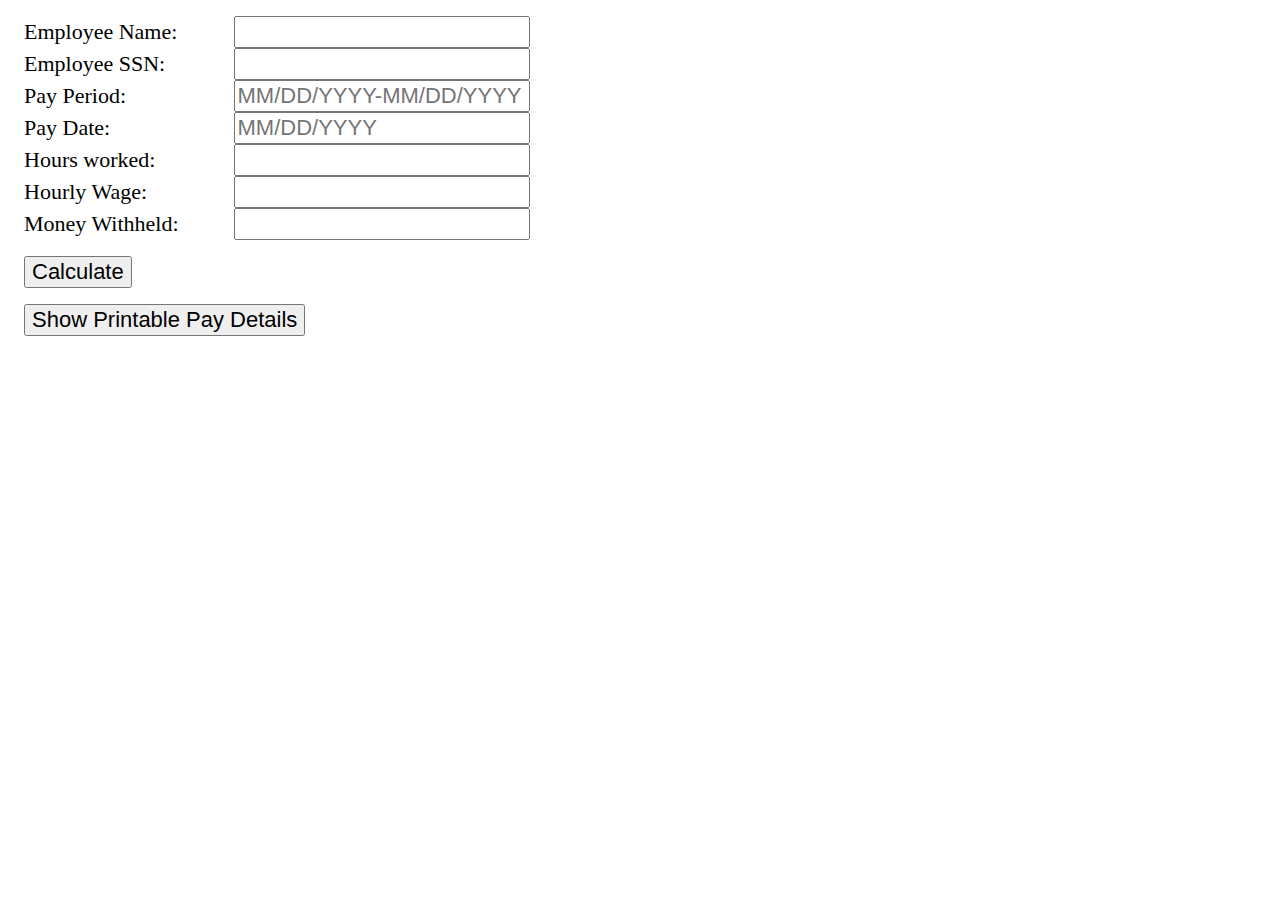
==== commit c35a5268: "Add more payment details and ability to open printable version" ====
--- a/index.html
+++ b/index.html
@@ -1,20 +1,67 @@
 <!doctype html>
 <meta charset="utf-8">
-<div>
-<label>Hours worked</label>
-<input id="hours">
+<head>
+    <link rel="stylesheet" type="text/css" href="styles.css" media="screen"/>
+</head>
+<body>
+<div class="section">
+    <div>
+        <label>Employee Name:</label>
+        <input id="employee-name">
+    </div>
+
+    <div>
+        <label>Employee SSN:</label>
+        <input id="employee-ssn">
+    </div>
+
+    <div>
+        <label>Pay Period:</label>
+        <input id="employee-pay-period" placeholder="MM/DD/YYYY-MM/DD/YYYY">
+    </div>
+
+    <div>
+        <label>Pay Date:</label>
+        <input id="employee-pay-date" placeholder="MM/DD/YYYY">
+    </div>
+
+    <div>
+        <label>Hours worked:</label>
+        <input id="hours">
+    </div>
+
+    <div>
+        <label>Hourly Wage:</label>
+        <input id="wages">
+    </div>
+
+    <div>
+        <label>Money Withheld:</label>
+        <input id="withheld">
+    </div>
 </div>
 
-<div>
-<label>Hourly Wage (i.e. $10/hour)</label>
-<input id="wages">
+<div class="section">
+    <button id="calculate">Calculate</button>
 </div>
 
-<div>
-<label>$$ Withheld for pay period</label>
-<input id="withheld">
+<div id="pay-details" class="section">
+    <div id="name"></div>
+    <div id="ssn"></div>
+    <div id="pay-period"></div>
+    <div id="pay-date"></div>
+    <div id="total-hours"></div>
+    <div id="hourly-wage"></div>
+
+    <div id="gross-pay"></div>
+    <div id="fed-witholding"></div>
+    <div id="fica"></div>
+    <div id="medicare"></div>
+    <div id="net-pay"></div>
 </div>
 
-<button id="calculate">Calculate</button>
-<div id="net-pay"></div>
+<div class="section">
+    <button id="print">Show Printable Pay Details</button>
+</div>
+</body>
 <script src="calculateNetPay.js"></script>
--- a/styles.css
+++ b/styles.css
@@ -0,0 +1,27 @@
+body {
+    font-size: 22px;
+}
+
+label {
+    display: inline-block;
+    margin-right: 4px;
+    min-width: 200px;
+}
+
+input {
+    font-size: 22px;
+}
+
+.section{
+    margin: 1rem;
+}
+
+.detail-label {
+    display: inline-block;
+    margin-right: 4px;
+    min-width: 200px;
+}
+
+button {
+    font-size: 22px;
+}